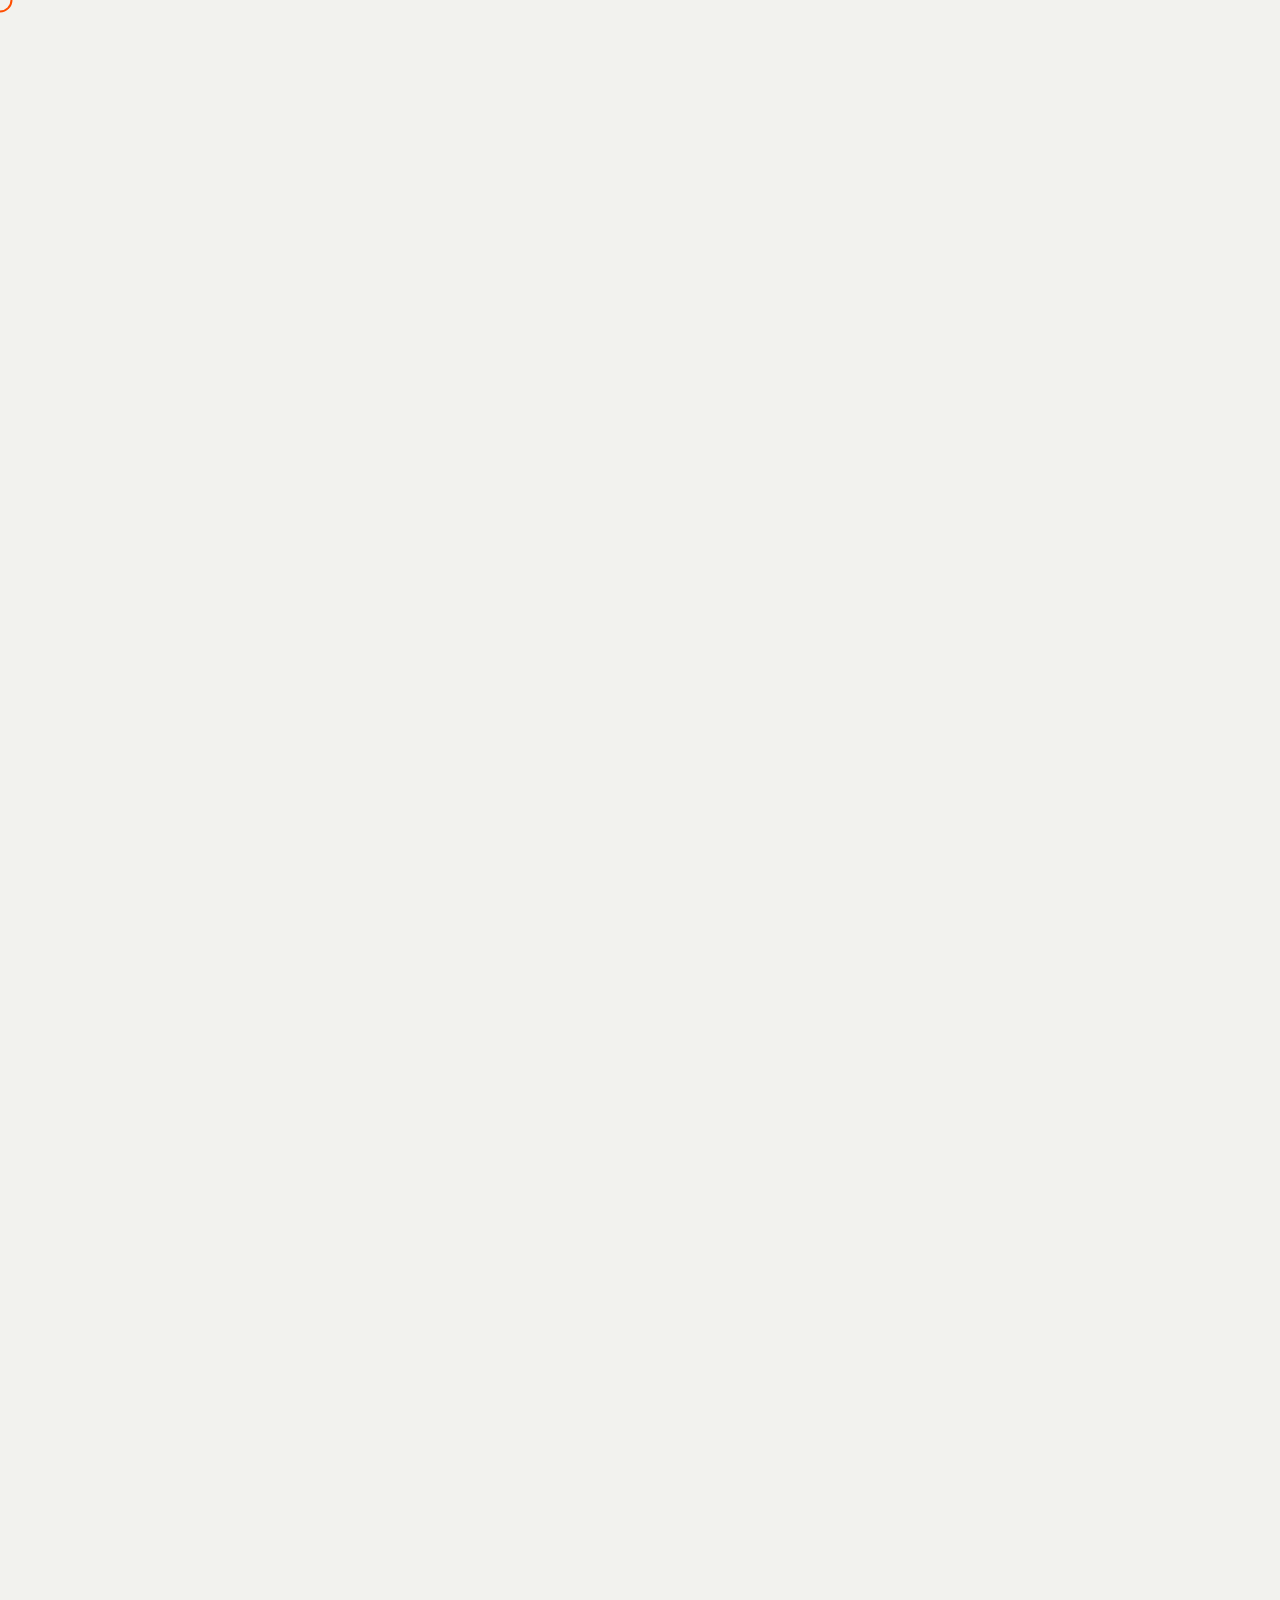
==== index.html @ 31155da9 "Fixed the href" ====
<!DOCTYPE html>
<html lang="en">

<head>
    <meta charset="UTF-8">
    <meta name="viewport" content="width=device-width, initial-scale=1.0">

    <title>Spinners | Elite Software Agency</title>
    <meta name="title" content="Spinners | Elite Software Agency">
    <meta name="description"
        content="Spinners is a premier software development agency delivering high-performance web applications, AI/ML solutions, cloud infrastructure, and UI/UX design for global enterprises.">
    <meta name="keywords"
        content="Spinners, software agency, web development, AI ML, cloud architecture, UI UX design, full-stack development, enterprise software">

    <link rel="canonical" href="https://spinnerz.tech/">

    <meta property="og:type" content="website">
    <meta property="og:url" content="https://spinnerz.tech/">
    <meta property="og:title" content="Spinners | Elite Software Agency">
    <meta property="og:description"
        content="Spinners is a premier software development agency delivering high-performance web applications, AI/ML solutions, and cloud infrastructure for global enterprises.">
    <meta property="og:image" content="https://spinnerz.tech/preview.png">

    <meta property="twitter:card" content="summary_large_image">
    <meta property="twitter:url" content="https://spinnerz.tech/">
    <meta property="twitter:title" content="Spinners | Elite Software Agency">
    <meta property="twitter:description"
        content="Spinners is a premier software development agency delivering high-performance web applications, AI/ML solutions, and cloud infrastructure for global enterprises.">
    <meta property="twitter:image" content="https://spinnerz.tech/preview.png">

    <link rel="preconnect" href="https://fonts.googleapis.com">
    <link rel="preconnect" href="https://fonts.gstatic.com" crossorigin>
    <link href="https://fonts.googleapis.com/css2?family=Montserrat:wght@500;700;800;900&display=swap" rel="stylesheet">

    <link rel="icon" type="image/png" href="favicon-96x96.png">
    <link rel="icon" type="image/svg+xml" href="favicon2.svg">
    <link rel="sitemap" type="application/xml" href="/sitemap.xml">
    <link rel="stylesheet" href="style.css">
</head>

<body>

    <div id="preloader">
        <span class="preloader-corner tl">Spinners Technologies</span>
        <span class="preloader-corner tr">Est. 2024</span>
        <span class="preloader-corner bl">Digital Engineering</span>

        <div class="preloader-content">
            <div class="preloader-logo">Spin<span>ners</span></div>
            <div class="preloader-tagline">Elite Digital Engineering</div>
            <div class="preloader-bar-track">
                <div class="preloader-bar-fill" id="preloader-bar"></div>
            </div>
        </div>

        <div class="preloader-counter" id="preloader-counter">0</div>
    </div>

    <div id="page-reveal"></div>

    <div class="custom-cursor" id="custom-cursor"></div>

    <nav id="navbar">
        <div class="container nav-content">
            <a href="/" class="logo" style="display: flex; align-items: center; text-decoration: none;">
                <img src="logo-text.svg" alt="Spinners" style="height: 36px; width: auto;">
            </a>
            <div class="nav-links">
                <a href="/">Home</a>
                <a href="/vision">Vision</a>
                <a href="/services">Services</a>
                <a href="/team">Our Team</a>
                <div class="dropdown">
                    <a>Resources</a>
                    <div class="dropdown-menu">
                        <a href="/journal">Journal</a>
                        <a href="/careers">Careers</a>
                        <a href="/gallery">Agency Gallery</a>
                    </div>
                </div>
            </div>
            <div class="nav-actions" style="display: flex; align-items: center; gap: 1.5rem;">
                <a href="/#contact" class="btn-editorial btn-solid"
                    style="padding: 0.75rem 2rem; font-size: 0.9rem;">Initiate</a>
                <div class="menu-toggle" id="mobile-menu">&#9776;</div>
            </div>
        </div>
    </nav>

    <main>
        <!-- Asymmetrical Hero -->
        <section class="hero container section-offwhite">
            <div class="hero-grid">
                <div>
                    <span class="label-text">Elite Digital Engineering</span>
                    <h1 class="huge-title">We Build<br>What You Envision.</h1>
                    <p class="lead" style="margin-top: 3rem; margin-bottom: 3rem; color: var(--text-secondary);">
                        Spinners is a premier software development agency dedicated to transforming ambitious concepts
                        into high-performance digital realities. We combine elite engineering with pristine design
                        to
                        deliver scalable web applications, robust cloud infrastructure, and intelligent AI models
                        that
                        drive global businesses forward.
                    </p>
                    <div style="display: flex; gap: 1rem;">
                        <a href="#services" class="btn-editorial btn-magnetic btn-solid">Explore Capabilities</a>
                        <a href="#contact" class="btn-editorial btn-magnetic">Contact Us</a>
                    </div>
                </div>
                <div class="hero-image-block" style="border-radius: 20px;">
                    <img src="https://images.unsplash.com/photo-1451187580459-43490279c0fa?q=80&w=2072&auto=format&fit=crop"
                        alt="Abstract Tech" style="filter: none; opacity: 1;">
                </div>
            </div>
        </section>

        <!-- Our Clients (Marquee) -->
        <section id="clients" class="section-white reveal" style="padding: 4rem 0;">
            <div class="container text-center" style="margin-bottom: 2rem;">
                <span class="label-text" style="text-align: center; display: block;">Trusted by Global Innovators</span>
            </div>
            <div class="marquee-container">
                <div class="marquee-content">
                    <span class="marquee-item">Global Fintech</span>
                    <span class="marquee-item">McLaren Racing</span>
                    <span class="marquee-item">Y-Combinator Alumni</span>
                    <span class="marquee-item">Robinhood</span>
                    <span class="marquee-item">Riot Games</span>
                    <!-- Repeat for infinite scroll -->
                    <span class="marquee-item">Global Fintech</span>
                    <span class="marquee-item">McLaren Racing</span>
                    <span class="marquee-item">Y-Combinator Alumni</span>
                    <span class="marquee-item">Robinhood</span>
                    <span class="marquee-item">Riot Games</span>
                </div>
            </div>
        </section>

        <!-- Services / Capabilities -->
        <section id="services" class="section-offwhite reveal">
            <div class="container">
                <span class="label-text">Our Capabilities</span>
                <h2 class="section-title">End-To-End<br>Engineering.</h2>

                <div class="capabilities-list" style="margin-top: 4rem;">
                    <div class="capability-row">
                        <div>
                            <span class="label-text">01</span>
                            <h3>Web Development</h3>
                        </div>
                        <p>High-performance, immensely scalable full-stack applications built for global enterprises.
                        </p>
                    </div>
                    <div class="capability-row">
                        <div>
                            <span class="label-text">02</span>
                            <h3>AI & ML</h3>
                        </div>
                        <p>Custom neural networks and LLM integration to intelligently automate core corporate
                            workflows.</p>
                    </div>
                    <div class="capability-row">
                        <div>
                            <span class="label-text">03</span>
                            <h3>UI / UX Design</h3>
                        </div>
                        <p>Interfaces engineered with precision, grounded in cognitive psychology and Fitts' Law.</p>
                    </div>
                    <div class="capability-row">
                        <div>
                            <span class="label-text">04</span>
                            <h3>Cloud Architecture</h3>
                        </div>
                        <p>Flawless multi-tenant deployments and edge integrations guaranteeing 99.99% uptime globally.
                        </p>
                    </div>
                </div>
            </div>
        </section>

        <!-- Team / Metrics -->
        <section id="team-metrics" class="section-white reveal">
            <div class="container">
                <div style="max-width: 800px;">
                    <span class="label-text">The Collective</span>
                    <h2 class="section-title">Minds Behind<br>The Code.</h2>
                    <p class="lead" style="color: var(--text-secondary);">
                        We are a meticulously vetted collective of elite engineers, data scientists, and creative
                        directors. We thrive in an environment of total transparency and intellectual rigor.
                    </p>
                </div>

                <div class="metrics-stack">
                    <div class="metric-row">
                        <span class="metric-label">Full Stack Developers</span>
                        <span class="metric-number">15+</span>
                    </div>
                    <div class="metric-row">
                        <span class="metric-label">AI & ML Engineers</span>
                        <span class="metric-number">08</span>
                    </div>
                    <div class="metric-row">
                        <span class="metric-label">Data Scientists</span>
                        <span class="metric-number">05</span>
                    </div>
                    <div class="metric-row">
                        <span class="metric-label">Digital UI Designers</span>
                        <span class="metric-number">10</span>
                    </div>
                </div>
            </div>
        </section>

        <!-- Founders Sections -->
        <section id="team" class="section-offwhite reveal">
            <div class="container">
                <span class="label-text">Leadership</span>
                <h2 class="section-title">The Founders.</h2>
                <p class="lead" style="color: var(--text-secondary); margin-bottom: 4rem;">
                    Guided by industry veterans committed to bridging the gap between visionary ideas and flawless
                    technical execution.
                </p>

                <div class="team-grid">
                    <div class="team-card">
                        <img src="https://images.unsplash.com/photo-1556157382-97eda2d62296?auto=format&fit=crop&q=80&w=600"
                            alt="Founder 1">
                        <h3>James Sterling</h3>
                        <p>CEO & Principal Architect</p>
                    </div>
                    <div class="team-card">
                        <img src="https://images.unsplash.com/photo-1573496359142-b8d87734a5a2?auto=format&fit=crop&q=80&w=600"
                            alt="Founder 2">
                        <h3>Elena Rodriguez</h3>
                        <p>CTO & Head of AI</p>
                    </div>
                    <div class="team-card">
                        <img src="https://images.unsplash.com/photo-1519085360753-af0119f7cbe7?auto=format&fit=crop&q=80&w=600"
                            alt="Founder 3">
                        <h3>Marcus Vance</h3>
                        <p>Chief Design Officer</p>
                    </div>
                </div>
            </div>
        </section>

        <!-- Our Vision -->
        <section id="vision" class="section-white reveal">
            <div class="container">
                <div style="max-width: 900px;">
                    <span class="label-text">Our Vision</span>
                    <h2 class="section-title">Bridging Concept<br>& Reality.</h2>
                    <p class="lead" style="color: var(--text-secondary); margin-bottom: 2rem; font-size: 1.25rem;">
                        Spinners was born out of a stark necessity: to bridge the critical gap between visionary ideas
                        and
                        flawless technical execution. We realized that traditional legacy agencies moved too slowly and
                        modern freelancers lacked the architectural discipline required for enterprise scale.
                    </p>
                    <p class="lead" style="color: var(--text-secondary); font-size: 1.25rem;">
                        Our mission is to shatter that compromise. We act as an extension of your primary team,
                        providing unparalleled engineering quality, rigorous security standards, and a relentless
                        dedication to aesthetic perfection.
                    </p>
                </div>
            </div>
        </section>

        <!-- CTA Section -->
        <section id="contact" class="section-offwhite reveal" style="text-align: center; padding: 12rem 0;">
            <div class="container">
                <span class="label-text" style="text-align: center; display: block; margin-bottom: 2rem;">Initiate
                    Protocol</span>
                <h2 class="huge-title" style="margin-bottom: 3rem;">Ready To Build<br>The Future?</h2>
                <p class="lead" style="margin: 0 auto 4rem auto; color: var(--text-secondary);">
                    Join the ranks of leading global enterprises scaling alongside Spinners. Reach out today for a
                    deeply
                    technical consultation regarding your core architecture, product design, or AI implementation
                    strategy.
                </p>
                <a href="#" class="btn-editorial btn-solid btn-magnetic"
                    style="padding: 1.5rem 4rem; font-size: 1.25rem;">Start Your Project</a>
            </div>
        </section>

        <!-- Back to Top Button -->
        <button id="back-to-top" title="Go to top">&#8593;</button>
    </main>

    <!-- Footer -->
    <footer>
        <div class="container footer-grid">
            <div>
                <a href="/" class="logo"
                    style="margin-bottom: 2rem; display: flex; align-items: center; text-decoration: none;">
                    <img src="logo-text-light.svg" alt="Spinners" style="height: 40px; width: auto;">
                </a>
                <p style="color: rgba(255,255,255,0.6); max-width: 250px;">We build what you envision.</p>
            </div>
            <div>
                <span class="label-text" style="color: rgba(255,255,255,0.4);">Services</span>
                <a href="#" class="footer-link">Web Development</a>
                <a href="#" class="footer-link">AI & ML Integration</a>
                <a href="#" class="footer-link">UI/UX Design</a>
                <a href="#" class="footer-link">Cloud Infrastructure</a>
            </div>
            <div>
                <span class="label-text" style="color: rgba(255,255,255,0.4);">Company</span>
                <a href="#vision" class="footer-link">Founders & Vision</a>
                <a href="#team" class="footer-link">The Team</a>
                <a href="careers.html" class="footer-link">Careers</a>
                <a href="#contact" class="footer-link">Contact</a>
            </div>
            <div>
                <span class="label-text" style="color: rgba(255,255,255,0.4);">Social</span>
                <a href="#" class="footer-link">Twitter / X</a>
                <a href="#" class="footer-link">LinkedIn</a>
                <a href="#" class="footer-link">GitHub</a>
                <a href="#" class="footer-link">Dribbble</a>
            </div>
        </div>
    </footer>

    <script src="main.js"></script>
</body>

</html>
---- style.css ----
:root {
    --bg-color: #f2f2ee;
    --text-primary: #121212;
    --text-secondary: #5a5a57;
    --accent: #ff4e00;
    --border: #121212; 
    --font-main: 'Montserrat', -apple-system, sans-serif;
    --transition: all 0.5s cubic-bezier(0.19, 1, 0.22, 1);
}

/* ============================================================
   PRELOADER
   ============================================================ */
#preloader {
    position: fixed;
    inset: 0;
    z-index: 99999;
    background: #0a0a0a;
    display: flex;
    flex-direction: column;
    align-items: center;
    justify-content: center;
    overflow: hidden;
    transition: opacity 0.6s ease, visibility 0.6s ease;
}

#preloader.hidden {
    opacity: 0;
    visibility: hidden;
    pointer-events: none;
}

/* Animated background grid */
#preloader::before {
    content: '';
    position: absolute;
    inset: 0;
    background-image:
        linear-gradient(rgba(255,78,0,0.04) 1px, transparent 1px),
        linear-gradient(90deg, rgba(255,78,0,0.04) 1px, transparent 1px);
    background-size: 60px 60px;
    animation: preloader-grid 8s linear infinite;
}

@keyframes preloader-grid {
    from { transform: translateY(0); }
    to   { transform: translateY(60px); }
}

/* Scanning line */
#preloader::after {
    content: '';
    position: absolute;
    left: 0; right: 0;
    height: 2px;
    background: linear-gradient(90deg, transparent, var(--accent), transparent);
    animation: scan-line 2s ease-in-out infinite;
}

@keyframes scan-line {
    0%   { top: -10%; opacity: 0; }
    10%  { opacity: 1; }
    90%  { opacity: 1; }
    100% { top: 110%; opacity: 0; }
}

.preloader-content {
    position: relative;
    z-index: 1;
    text-align: center;
    display: flex;
    flex-direction: column;
    align-items: center;
    gap: 2.5rem;
}

/* Logo pulse */
.preloader-logo {
    font-family: var(--font-main);
    font-size: clamp(2.5rem, 6vw, 4rem);
    font-weight: 900;
    letter-spacing: -0.04em;
    color: #fff;
    text-transform: uppercase;
    opacity: 0;
    transform: translateY(20px);
    animation: preloader-logo-in 0.8s cubic-bezier(0.19,1,0.22,1) 0.2s forwards;
}

.preloader-logo span {
    color: var(--accent);
}

@keyframes preloader-logo-in {
    to { opacity: 1; transform: translateY(0); }
}

/* Tagline */
.preloader-tagline {
    font-family: var(--font-main);
    font-size: 0.75rem;
    font-weight: 700;
    text-transform: uppercase;
    letter-spacing: 0.3em;
    color: rgba(255,255,255,0.35);
    opacity: 0;
    animation: preloader-logo-in 0.8s cubic-bezier(0.19,1,0.22,1) 0.5s forwards;
}

/* Progress bar track */
.preloader-bar-track {
    width: clamp(240px, 35vw, 400px);
    height: 2px;
    background: rgba(255,255,255,0.08);
    border-radius: 2px;
    overflow: hidden;
    opacity: 0;
    animation: preloader-logo-in 0.5s ease 0.6s forwards;
}

.preloader-bar-fill {
    height: 100%;
    width: 0%;
    background: var(--accent);
    border-radius: 2px;
    transition: width 0.05s linear;
    box-shadow: 0 0 12px rgba(255,78,0,0.6);
}

/* Counter */
.preloader-counter {
    font-family: var(--font-main);
    font-size: clamp(4rem, 12vw, 8rem);
    font-weight: 900;
    letter-spacing: -0.06em;
    color: rgba(255,255,255,0.06);
    line-height: 1;
    position: absolute;
    bottom: 4rem;
    right: 5vw;
    user-select: none;
    font-variant-numeric: tabular-nums;
}

/* Corner labels */
.preloader-corner {
    position: absolute;
    font-family: var(--font-main);
    font-size: 0.7rem;
    font-weight: 700;
    text-transform: uppercase;
    letter-spacing: 0.15em;
    color: rgba(255,255,255,0.2);
    opacity: 0;
    animation: preloader-logo-in 0.5s ease 0.8s forwards;
}

.preloader-corner.tl { top: 2.5rem; left: 3rem; }
.preloader-corner.tr { top: 2.5rem; right: 3rem; }
.preloader-corner.bl { bottom: 2.5rem; left: 3rem; }

/* Reveal wipe that sweeps up after loading */
#page-reveal {
    position: fixed;
    inset: 0;
    z-index: 99998;
    background: var(--accent);
    transform: translateY(0%);
    pointer-events: none;
    transition: transform 0.9s cubic-bezier(0.77,0,0.18,1);
}

#page-reveal.revealed {
    transform: translateY(-100%);
}

/* Removed curtain transitions to keep it simple and clean */

/* Page content fade-in after transition */
body.page-animating main,
body.page-animating footer,
body.page-animating nav {
    opacity: 0;
}

body.page-ready main,
body.page-ready footer,
body.page-ready nav {
    opacity: 1;
    transition: opacity 0.5s ease 0.1s;
}

/* ============================================================
   SCROLL REVEAL (sections animate in on scroll)
   ============================================================ */
.reveal {
    opacity: 0;
    transform: translateY(40px);
    transition: opacity 0.8s cubic-bezier(0.19,1,0.22,1), transform 0.8s cubic-bezier(0.19,1,0.22,1);
}

.reveal.visible {
    opacity: 1;
    transform: translateY(0);
}

/* ============================================================
   ORIGINAL RESET (unchanged)
   ============================================================ */
* {
    margin: 0;
    padding: 0;
    box-sizing: border-box;
    -webkit-font-smoothing: antialiased;
    cursor: none; /* Custom cursor override */
}

/* Custom Cursor */
.custom-cursor {
    width: 25px;
    height: 25px;
    border: 2px solid var(--accent);
    border-radius: 50%;
    position: fixed;
    pointer-events: none;
    z-index: 10000;
    transform: translate(-50%, -50%);
    transition: width 0.2s, height 0.2s, background-color 0.2s;
}

.custom-cursor.hovering {
    width: 60px;
    height: 60px;
    background-color: rgba(255, 78, 0, 0.2);
    border-color: transparent;
}

html {
    scroll-behavior: smooth;
    font-size: 16px;
}

body {
    background-color: var(--bg-color);
    color: var(--text-primary);
    font-family: var(--font-main);
    line-height: 1.5;
    overflow-x: hidden;
}

/* Base Clean Layout */
.container {
    max-width: 1440px;
    margin: 0 auto;
    padding: 0 4rem;
}

section {
    padding: 10rem 0;
}

/* Alternating Section Backgrounds */
.section-white {
    background-color: #ffffff;
}

.section-offwhite {
    background-color: var(--bg-color);
}

/* Typography Scale */
h1, h2, h3, h4, h5, h6 {
    font-weight: 900;
    letter-spacing: -0.02em;
    color: var(--text-primary);
}

.huge-title {
    font-size: clamp(4rem, 8vw, 7rem);
    line-height: 0.95;
    margin-bottom: 2rem;
}

.section-title {
    font-size: clamp(3rem, 5vw, 4.5rem);
    line-height: 1.05;
    margin-bottom: 2rem;
}

.label-text {
    font-size: 0.85rem;
    font-weight: 700;
    text-transform: uppercase;
    letter-spacing: 0.1em;
    color: var(--accent);
    display: block;
    margin-bottom: 1rem;
}

p.lead {
    font-size: 1.5rem;
    font-weight: 500;
    line-height: 1.3;
    max-width: 600px;
}

/* Navigation */
nav {
    position: fixed;
    top: 0;
    width: 100%;
    z-index: 1000;
    background: var(--bg-color);
    box-shadow: 0 1px 0 rgba(0,0,0,0.05);
    transition: var(--transition);
}

.nav-content {
    display: flex;
    justify-content: space-between;
    align-items: center;
    height: 80px;
}

.logo {
    font-size: 1.75rem;
    font-weight: 900;
    letter-spacing: -0.05em;
    color: var(--text-primary);
    text-decoration: none;
    text-transform: uppercase;
}

.nav-links {
    display: flex;
    gap: 3rem;
    align-items: center;
}

.nav-links > div {
    position: relative;
}

.nav-links a {
    color: var(--text-primary);
    text-decoration: none;
    font-size: 0.9rem;
    font-weight: 700;
    text-transform: uppercase;
    letter-spacing: 0.05em;
    transition: var(--transition);
    cursor: pointer;
}

/* Dropdown styling */
.dropdown {
    position: relative;
}

.dropdown-menu {
    position: absolute;
    top: 100%;
    left: 0;
    background: var(--bg-color);
    border: 1px solid rgba(0,0,0,0.05);
    border-top: none;
    min-width: 200px;
    display: flex;
    flex-direction: column;
    opacity: 0;
    pointer-events: none;
    transform: translateY(-10px);
    transition: var(--transition);
    box-shadow: 0 10px 30px rgba(0,0,0,0.05);
}

.dropdown:hover .dropdown-menu {
    opacity: 1;
    pointer-events: auto;
    transform: translateY(0);
}

.dropdown-menu a {
    padding: 1rem 1.5rem;
    border-bottom: 1px solid rgba(0,0,0,0.05);
    text-transform: none;
    font-size: 0.95rem;
}

.dropdown-menu a:last-child {
    border-bottom: none;
}

.dropdown-menu a:hover {
    background: var(--text-primary);
    color: var(--bg-color);
}

.nav-links a:hover {
    color: var(--accent);
}

/* Mobile Menu Toggle */
.menu-toggle {
    display: none;
    font-size: 2rem;
    cursor: pointer;
    font-weight: 700;
}

/* Magnetic Button (Clean Style) */
.btn-editorial {
    display: inline-flex;
    align-items: center;
    justify-content: center;
    padding: 1.25rem 2.5rem;
    background: var(--bg-color);
    color: var(--text-primary);
    border: 1px solid var(--border);
    border-radius: 50px;
    font-weight: 700;
    font-size: 1rem;
    text-decoration: none;
    letter-spacing: 0.05em;
    transition: background 0.3s, color 0.3s, transform 0.2s cubic-bezier(0.25, 0.46, 0.45, 0.94);
    position: relative;
    z-index: 10;
}

.btn-editorial:hover {
    background: var(--accent);
    color: white;
    border-color: var(--accent);
}

.btn-solid {
    background: var(--text-primary);
    color: var(--bg-color);
}

/* Hero Asymmetrical */
.hero {
    min-height: 100vh;
    padding-top: 120px;
    display: flex;
    flex-direction: column;
    justify-content: center;
}

.hero-grid {
    display: grid;
    grid-template-columns: 2fr 1fr;
    gap: 4rem;
    align-items: end;
}

.hero-image-block {
    width: 100%;
    height: 60vh;
    background: var(--text-primary);
    position: relative;
    overflow: hidden;
}

.hero-image-block img {
    width: 100%;
    height: 100%;
    object-fit: cover;
    filter: grayscale(100%);
    opacity: 0.8;
}

/* Capabilities (Row Style) */
.capabilities-list {
    display: flex;
    flex-direction: column;
    gap: 3rem;
}

.capability-row {
    display: grid;
    grid-template-columns: 1fr 2fr;
    gap: 2rem;
    padding-top: 3rem;
    border-top: 1px solid rgba(0,0,0,0.1);
    align-items: flex-start;
}

.capability-row h3 {
    font-size: 2rem;
    margin-bottom: 0.5rem;
}

.capability-row span.label-text {
    font-size: 1.5rem;
    color: var(--accent);
    margin-bottom: 1rem;
}

.capability-row p {
    font-size: 1.25rem;
    color: var(--text-secondary);
    line-height: 1.6;
}

/* Minds Behind Code (New layout) */
.metrics-stack {
    display: flex;
    flex-direction: column;
    gap: 3rem;
    margin-top: 4rem;
}

.metric-row {
    display: flex;
    justify-content: space-between;
    align-items: center;
    padding-bottom: 2rem;
    border-bottom: 1px solid rgba(0,0,0,0.1);
}

.metric-number {
    font-size: clamp(3rem, 10vw, 8rem);
    font-weight: 900;
    color: var(--accent);
    line-height: 1;
    letter-spacing: -0.04em;
}

.metric-label {
    font-weight: 700;
    font-size: 1.5rem;
    text-transform: uppercase;
}

/* Founders / Team Section */
.team-grid {
    display: grid;
    grid-template-columns: repeat(3, 1fr);
    gap: 3rem;
    margin-top: 4rem;
}

.team-card img {
    width: 100%;
    aspect-ratio: 4/5;
    object-fit: cover;
    border-radius: 20px;
    margin-bottom: 1.5rem;
    filter: grayscale(100%);
    transition: var(--transition);
}

.team-card:hover img {
    filter: grayscale(0%);
}

.team-card h3 {
    font-size: 1.5rem;
    margin-bottom: 0.25rem;
}

.team-card p {
    color: var(--accent);
    font-weight: 700;
    text-transform: uppercase;
    font-size: 0.85rem;
    letter-spacing: 0.05em;
}

/* Resources Split */
.resource-grid {
    display: grid;
    grid-template-columns: 1fr 1fr 1fr;
    gap: 3rem;
    margin-top: 4rem;
}

.resource-card {
    background: #fff;
    border-radius: 20px;
    overflow: hidden;
    box-shadow: 0 20px 40px rgba(0,0,0,0.03);
    display: flex;
    flex-direction: column;
    transition: var(--transition);
}

.resource-card:hover {
    transform: translateY(-5px);
    box-shadow: 0 30px 60px rgba(0,0,0,0.08);
}

.resource-card img {
    width: 100%;
    aspect-ratio: 16/9;
    object-fit: cover;
}

.resource-card:hover img {
    filter: grayscale(0%);
}

.resource-card-content {
    padding: 2rem;
}

.resource-card h3 {
    font-size: 1.5rem;
    margin-bottom: 1rem;
}

/* Marquee */
.marquee-container {
    overflow: hidden;
    padding: 3rem 0;
    background: #fff;
    color: var(--text-primary);
}

.marquee-content {
    display: flex;
    white-space: nowrap;
    animation: marquee 20s linear infinite;
    gap: 4rem;
}

.marquee-item {
    font-size: 2rem;
    font-weight: 900;
    text-transform: uppercase;
    letter-spacing: 0.05em;
    display: flex;
    align-items: center;
    gap: 4rem;
}

.marquee-item::after {
    content: '';
    display: inline-block;
    width: 20px;
    height: 20px;
    background-color: var(--accent);
    border-radius: 50%;
}

@keyframes marquee {
    from { transform: translateX(0); }
    to { transform: translateX(-50%); }
}

/* Footer */
footer {
    padding: 8rem 0;
    background: var(--text-primary);
    color: #fff;
}

.footer-grid {
    display: grid;
    grid-template-columns: 2fr 1fr 1fr 1fr;
    gap: 4rem;
}

.footer-link {
    display: block;
    color: rgba(255,255,255,0.7);
    text-decoration: none;
    font-weight: 500;
    margin-bottom: 1rem;
    transition: color 0.3s;
}

.footer-link:hover {
    color: var(--accent);
}

.footer-grid .logo {
    color: #fff;
}

/* Back to Top Button */
#back-to-top {
    position: fixed;
    bottom: 30px;
    right: 30px;
    width: 50px;
    height: 50px;
    border-radius: 50%;
    background: var(--accent);
    color: #fff;
    border: none;
    font-size: 1.5rem;
    font-weight: 900;
    display: flex;
    align-items: center;
    justify-content: center;
    cursor: pointer;
    opacity: 0;
    pointer-events: none;
    z-index: 999;
    transition: var(--transition);
    box-shadow: 0 10px 20px rgba(255, 78, 0, 0.3);
}

#back-to-top.visible {
    opacity: 1;
    pointer-events: auto;
    bottom: 40px;
}

#back-to-top:hover {
    transform: translateY(-5px);
    background: var(--text-primary);
    box-shadow: 0 15px 25px rgba(0, 0, 0, 0.2);
}

/* Media Queries */
@media (max-width: 1024px) {
    .container { padding: 0 2rem; }
    .hero { padding-top: 120px; min-height: auto; }
    .hero-grid { grid-template-columns: 1fr; gap: 3rem; }
    .huge-title { font-size: clamp(3rem, 8vw, 4.5rem); }
    .section-title { font-size: clamp(2.5rem, 6vw, 3.5rem); }
    .resource-grid { grid-template-columns: 1fr; gap: 2rem; }
    .team-grid { grid-template-columns: 1fr 1fr; gap: 2rem; }
    .capability-row { grid-template-columns: 1fr; padding-top: 2rem; gap: 1rem; }
    
    .menu-toggle { display: block; }
    .nav-content { position: relative; }
    .nav-links { 
        display: none; 
        flex-direction: column;
        position: absolute;
        top: 80px;
        left: 0;
        width: 100%;
        background: var(--bg-color);
        padding: 2rem 0;
        box-shadow: 0 20px 40px rgba(0,0,0,0.05);
        align-items: center;
        gap: 2rem;
    }
    .nav-links.active { display: flex; }
    
    .hero-image-block { height: 40vh; }
    
    /* Only hero/contact buttons should be full width on mobile */
    .hero .btn-editorial, #contact .btn-editorial { 
        padding: 1rem 2rem; 
        font-size: 1rem; 
        width: 100%; 
        justify-content: center; 
        margin-bottom: 1rem;
    }
    
    .nav-content .btn-editorial {
        padding: 0.5rem 1.25rem !important;
        font-size: 0.8rem !important;
        width: auto;
        margin-bottom: 0;
    }

    /* ── Mobile Dropdown ── */
    /* Disable hover-based dropdown on touch devices */
    .dropdown:hover .dropdown-menu {
        opacity: 0;
        pointer-events: none;
        transform: translateY(-10px);
    }

    /* Tap-toggled dropdown */
    .dropdown.active .dropdown-menu {
        opacity: 1 !important;
        pointer-events: auto !important;
        transform: translateY(0) !important;
        position: static;
        box-shadow: none;
        border: none;
        background: transparent;
        min-width: auto;
        max-height: 200px;
        overflow: visible;
        padding: 0;
    }

    /* Inline the sub-links so they stack under Resources */
    .dropdown.active .dropdown-menu a {
        padding: 0.6rem 1rem;
        border-bottom: none;
        font-size: 0.85rem;
        color: var(--text-secondary);
        text-transform: none;
    }

    /* Chevron arrow next to "Resources" */
    .dropdown > a {
        display: flex;
        align-items: center;
        gap: 0.4rem;
    }

    .dropdown > a::after {
        content: '▾';
        font-size: 0.65rem;
        transition: transform 0.25s ease;
    }

    .dropdown.active > a::after {
        transform: rotate(180deg);
    }
}

@media (max-width: 768px) {
    section { padding: 5rem 0; }
    .team-grid { grid-template-columns: 1fr; }
    .metric-row { flex-direction: column; align-items: flex-start; gap: 0.5rem; padding-bottom: 1.5rem; }
    .footer-grid { grid-template-columns: 1fr; gap: 2.5rem; }
    .marquee-item { font-size: 1.5rem; gap: 2rem; }
}
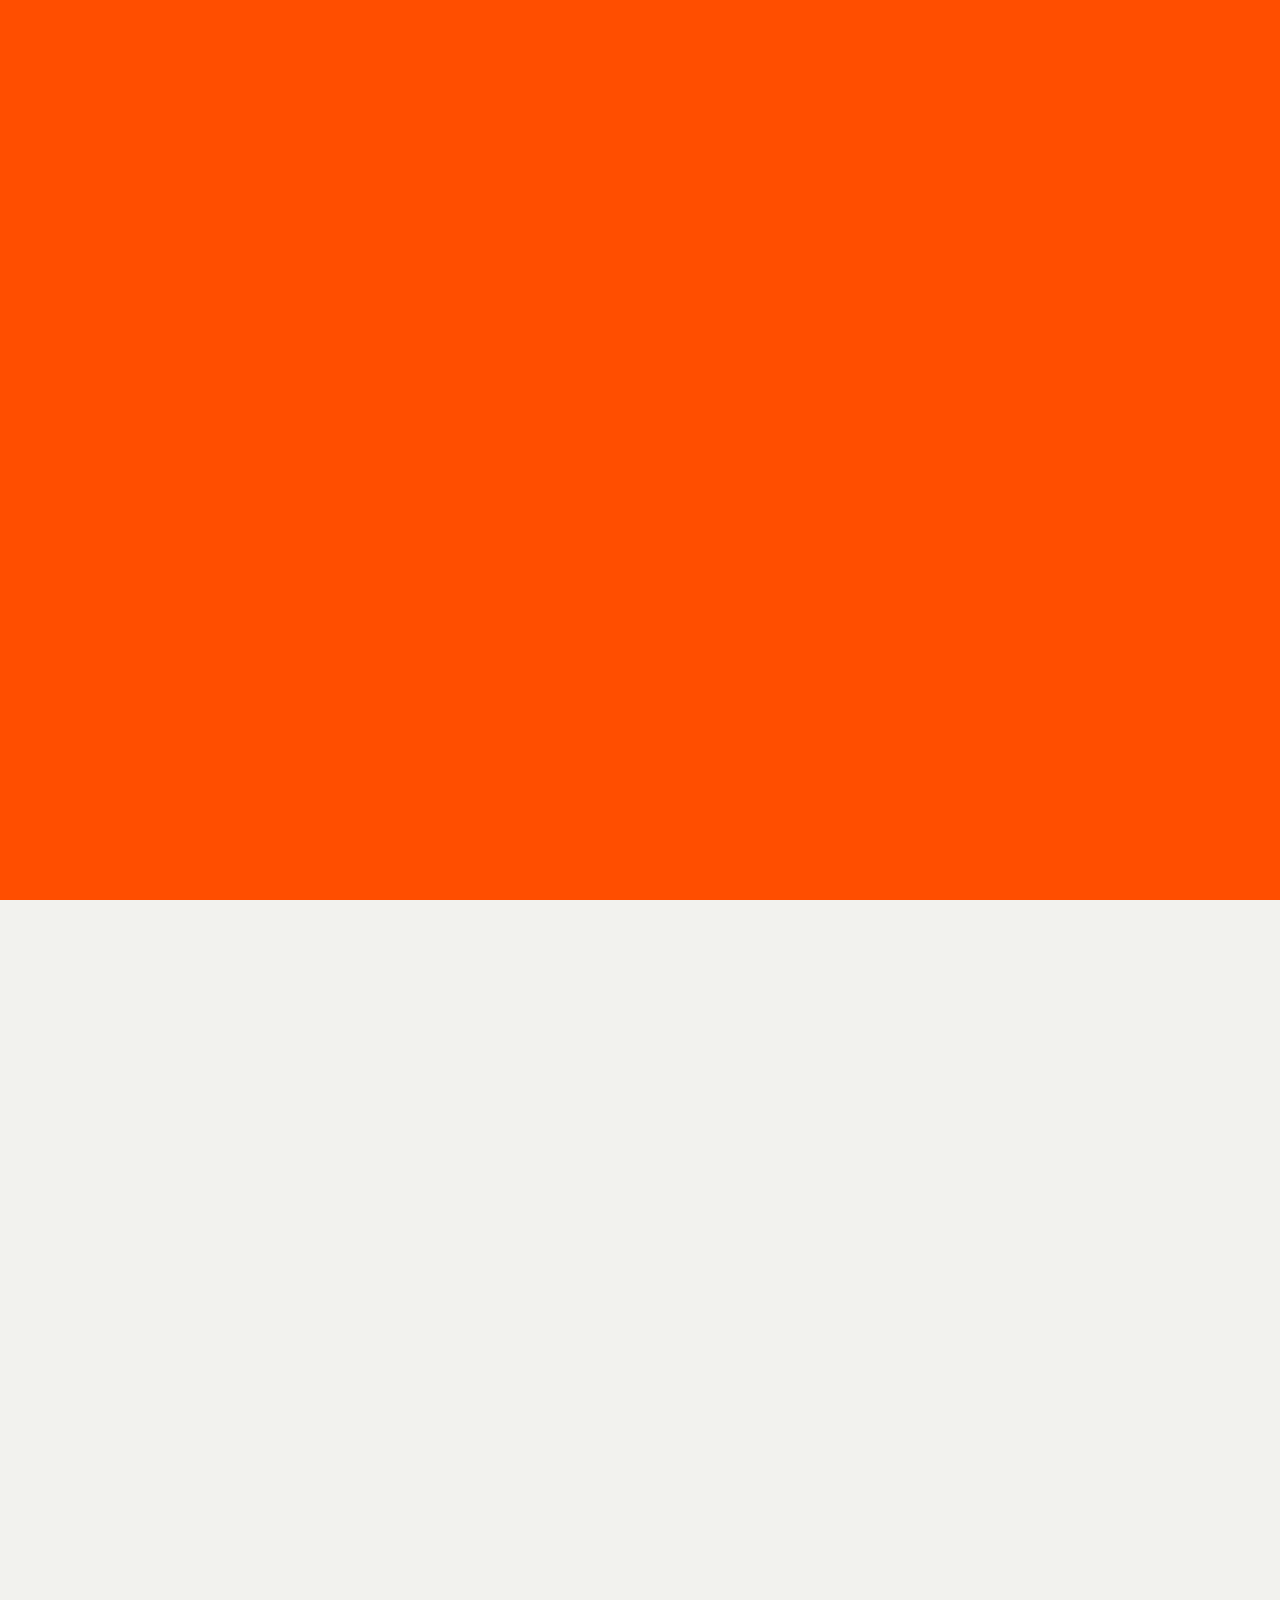
==== commit 56ef0e74: "Fixed href" ====
--- a/index.html
+++ b/index.html
@@ -67,9 +67,9 @@
             </a>
             <div class="nav-links">
                 <a href="/">Home</a>
-                <a href="/vision">Vision</a>
-                <a href="/services">Services</a>
-                <a href="/team">Our Team</a>
+                <a href="/#vision">Vision</a>
+                <a href="/#services">Services</a>
+                <a href="/#team">Our Team</a>
                 <div class="dropdown">
                     <a>Resources</a>
                     <div class="dropdown-menu">
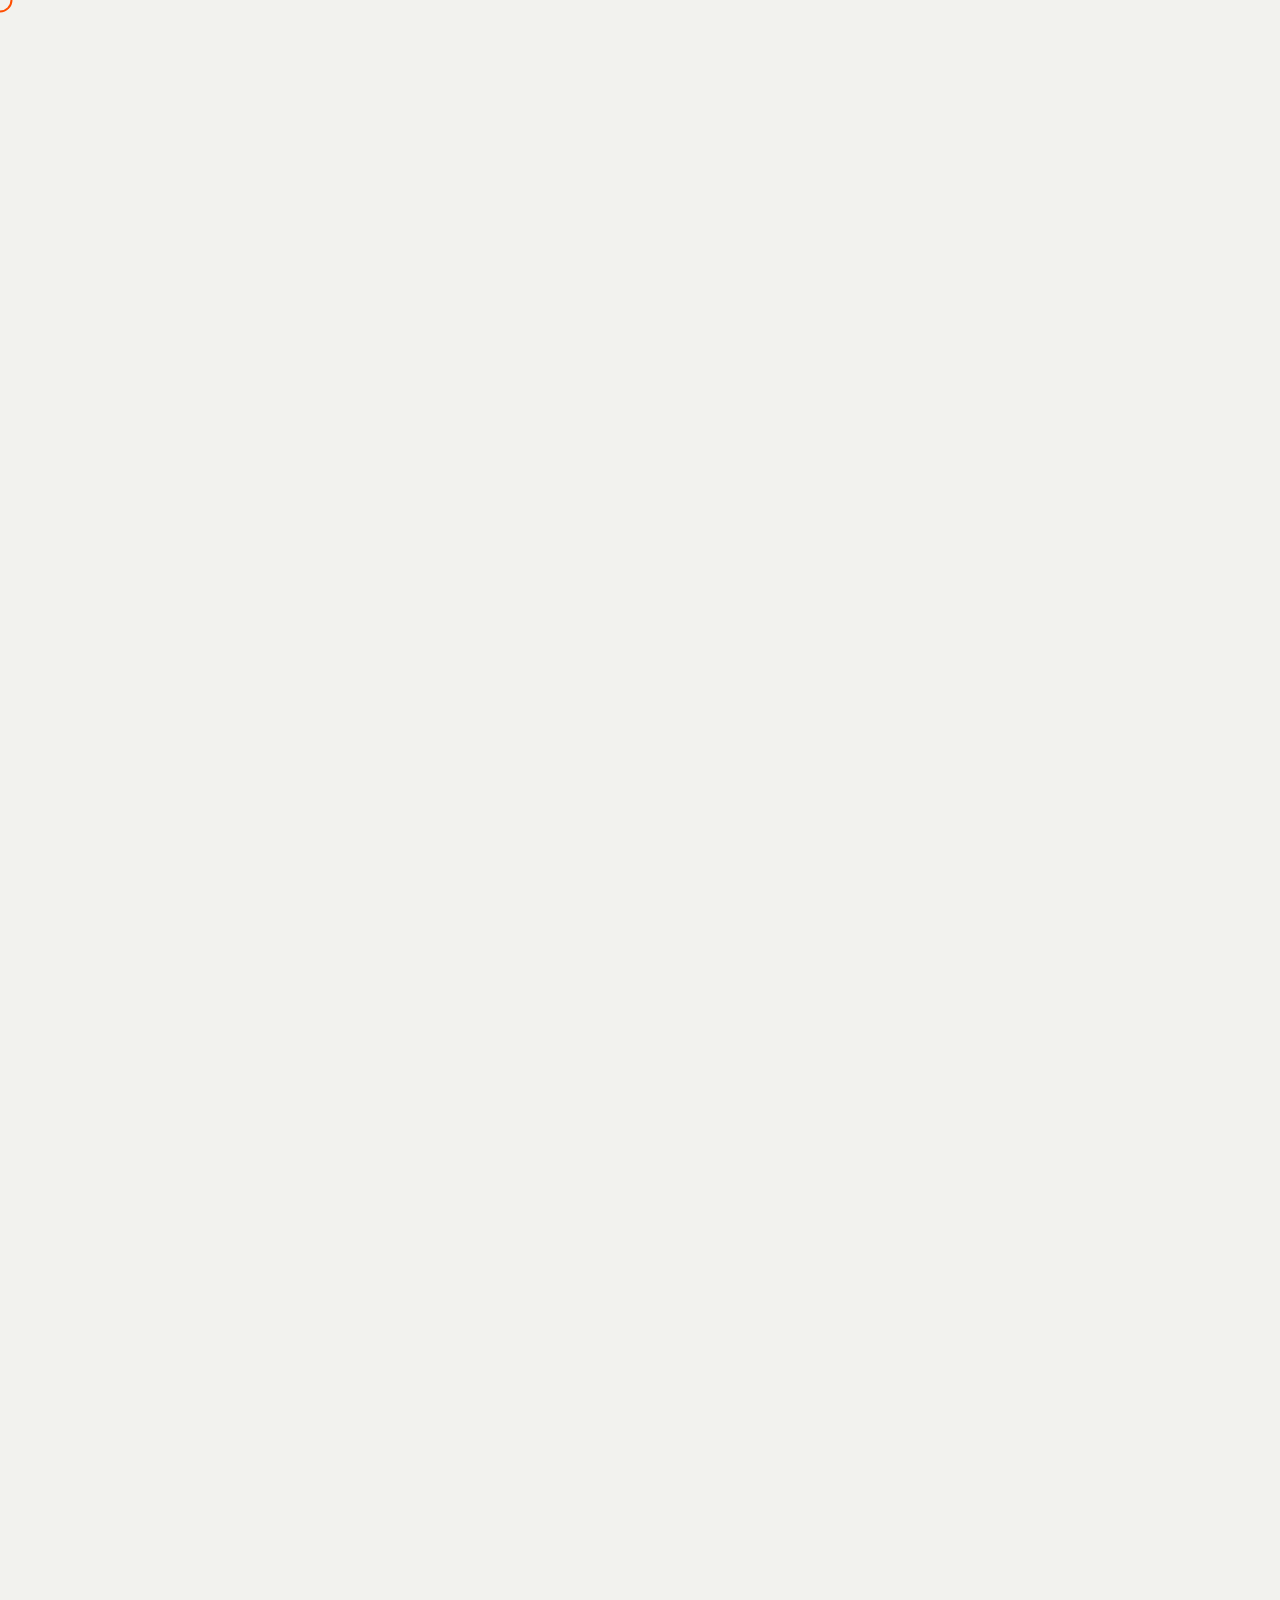
==== commit 15a816ab: "Uploaded founders Images" ====
--- a/index.html
+++ b/index.html
@@ -223,22 +223,22 @@
 
                 <div class="team-grid">
                     <div class="team-card">
-                        <img src="https://images.unsplash.com/photo-1556157382-97eda2d62296?auto=format&fit=crop&q=80&w=600"
-                            alt="Founder 1">
-                        <h3>James Sterling</h3>
-                        <p>CEO & Principal Architect</p>
+                        <img src="abbas_enhanced.png"
+                            alt="Abbas">
+                        <h3>Abbas</h3>
+                        <p>Founder & CEO</p>
                     </div>
                     <div class="team-card">
-                        <img src="https://images.unsplash.com/photo-1573496359142-b8d87734a5a2?auto=format&fit=crop&q=80&w=600"
-                            alt="Founder 2">
-                        <h3>Elena Rodriguez</h3>
+                        <img src="taseer_enhanced.png"
+                            alt="Taseer">
+                        <h3>Taseer</h3>
                         <p>CTO & Head of AI</p>
                     </div>
                     <div class="team-card">
                         <img src="https://images.unsplash.com/photo-1519085360753-af0119f7cbe7?auto=format&fit=crop&q=80&w=600"
-                            alt="Founder 3">
-                        <h3>Marcus Vance</h3>
-                        <p>Chief Design Officer</p>
+                            alt="Haroon Afridi">
+                        <h3>Haroon Afridi</h3>
+                        <p>Co-Founder</p>
                     </div>
                 </div>
             </div>
